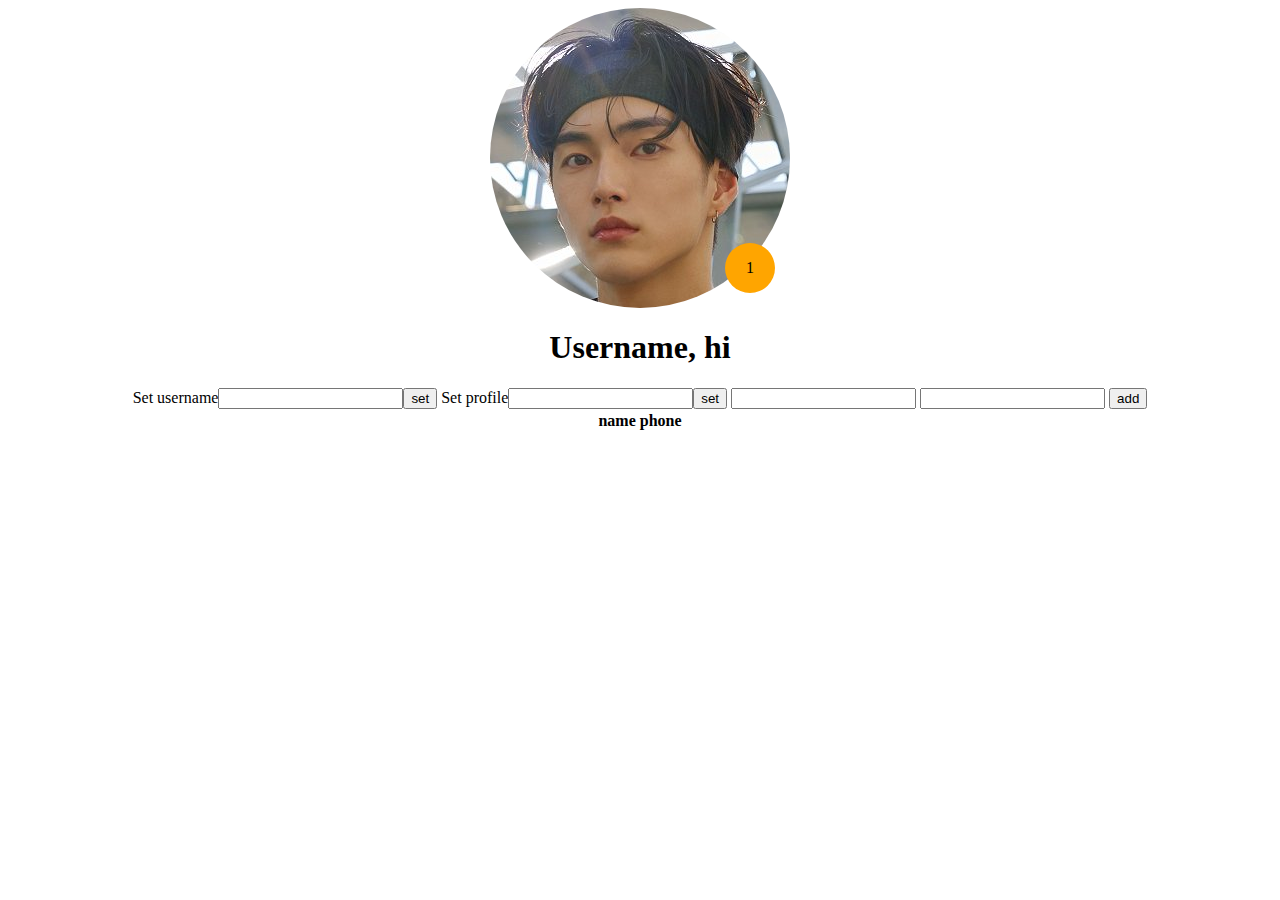
==== lab14.html @ 2cfedc13 "gfdfgdfgdfg" ====
<!DOCTYPE html>
<html lang="en">
<head>
    <meta charset="UTF-8">
    <meta name="viewport" content="width=device-width, initial-scale=1.0">
    <title>Document</title>
    <link rel="stylesheet" href="/style2.css">
</head>
<body>
    <center>
    <div id="profile" class="profile">
        <div class="notify">
            <p>1</p>
        </div>
    </div>
    <h1 id="username">Username, hi</h1>
    <label>Set username</label><input id="input" type="text"><button onclick="setName()">set</button>
    <label>Set profile</label><input id="input-url" type = "text"><button onclick="setImg()">set</button>
    <input id="nameee" type="text">
    <input id="phone" type="text">
    <button onclick="addRow()">add</button>
    <table id="table">
        <tr>
            <th>name</th>
            <th>phone</th>
        </tr>
    </table>
    </center>
    <script>
        const name = document.getElementById("username");
        const inputName = document.getElementById("input-name");
        const profile = document.getElementById("profile");
        const inputUrl = document.getElementById("input-url");
        const table = document.getElementById("table");
        const nameee = document.getElementById("nameee");
        const phone = document.getElementById("phone")
        
        
        function setName(){
            name.textContent = input.value + " , oh";
            input.value = "";
        }
        function setImg(){
            profile.style.backgroundImage ="url(" + inputUrl.value +")"
        }

        function addRow(){
            const row = document.createElement("tr")
            const cell1 = document.createElement("td")
            const cell2 = document.createElement("td")
            cell1.textContent = nameee.value;
            cell2.textContent = phone.value;
            row.appendChild(cell1);
            row.appendChild(cell2);
            table.appendChild(row);

        }
        function saveCSV() {
        const csvContent = phonenumber.map(row => row.join(",")).join("\n"); // Convert array to CSV string
        const blob = new Blob([csvContent], { type: "text/csv;charset=utf-8;" });
        const link = document.createElement("a");
        const url = URL.createObjectURL(blob);
        link.setAttribute("href", url);
        link.setAttribute("download", "data.csv");
        link.style.visibility = "hidden";
        document.body.appendChild(link);
        link.click();
        document.body.removeChild(link);
};
    </script>
</body>
</html>
---- style2.css ----
.profile{
    width: 300px;
    height: 300px;
    background-image: url(/2w4oV2_5_c.jpg) ;
    border-radius: 50%;
    background-position: center;
    background-size: cover;
    position: relative;
}
.notify{
    width:50px;
    height: 50px;
    background-color: orange;
    border-radius: 50%;
    display: flex;
    justify-content: center;
    align-items: center;
    position: absolute;
    bottom: 15px;
    right: 15px;
}
.table{
    margin-top: 15px;
    border: 1px solid;
    border-collapse: collapse;
    width: 50%;
}
.td{
    background-color: aqua;
    border: 1px solid;
}
.tr{
    background-color: white;
    border: 1px solid;
}
.button{
    border: 1px solid black;
    background-color: pink;
    border-radius: 2px;
    padding: 4px;
}
.body{
    background-color: blanchedalmond;
}
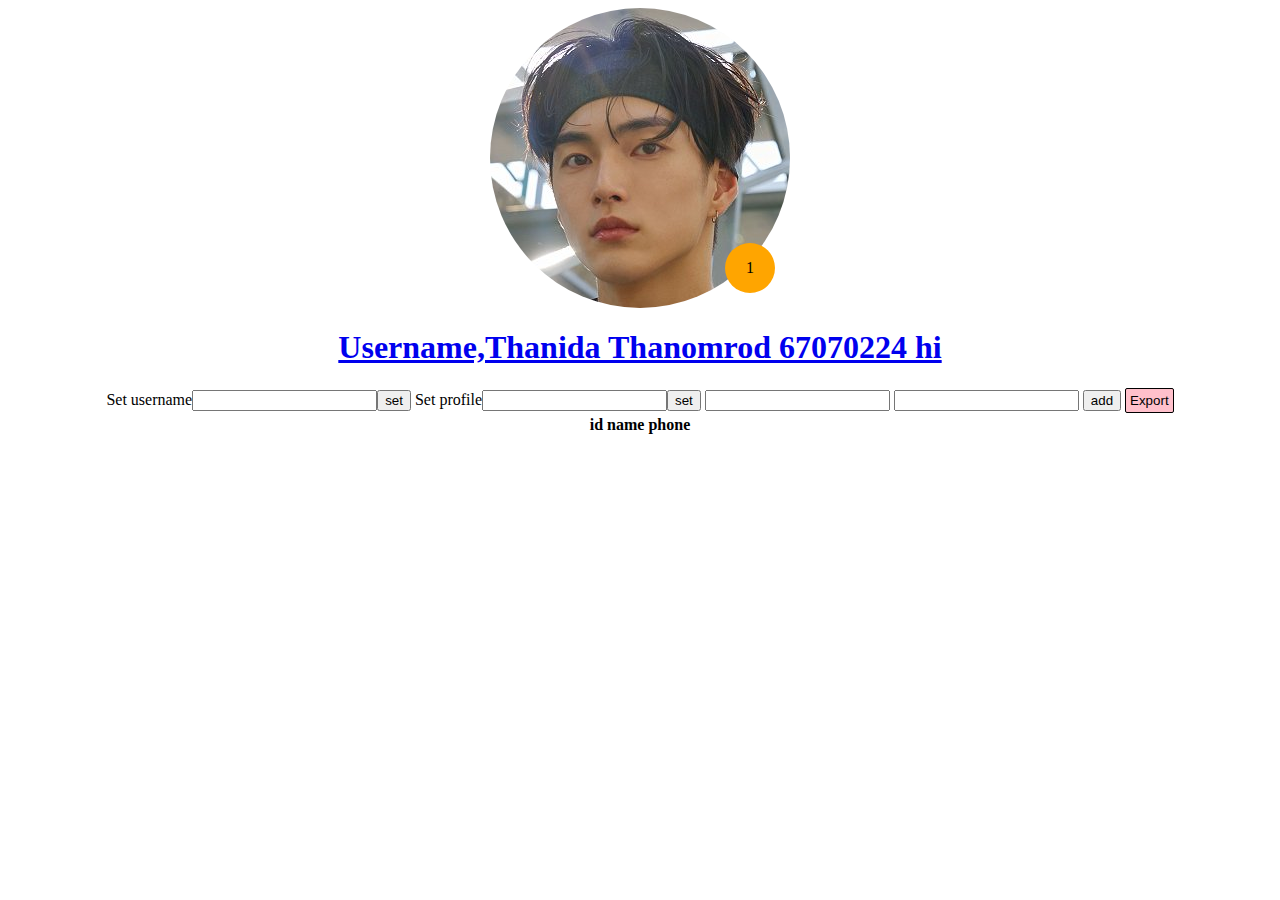
==== commit d9411984: "lab14" ====
--- a/lab14.html
+++ b/lab14.html
@@ -13,14 +13,17 @@
             <p>1</p>
         </div>
     </div>
-    <h1 id="username">Username, hi</h1>
+    <a href="https://github.com/BAMBiTha/ITF"><h1 id="username">Username,Thanida Thanomrod 67070224 hi</h1></a>
     <label>Set username</label><input id="input" type="text"><button onclick="setName()">set</button>
     <label>Set profile</label><input id="input-url" type = "text"><button onclick="setImg()">set</button>
     <input id="nameee" type="text">
     <input id="phone" type="text">
-    <button onclick="addRow()">add</button>
+    <button id="add" onclick="updateRow()">add</button>
+    <button class="button" id="export" onclick="saveCSV()">Export</button>
+
     <table id="table">
         <tr>
+            <th>id</th>
             <th>name</th>
             <th>phone</th>
         </tr>
@@ -34,7 +37,11 @@
         const table = document.getElementById("table");
         const nameee = document.getElementById("nameee");
         const phone = document.getElementById("phone")
-        
+        let count = 0;
+        var phonenumber = [];
+        const addBtn = document.getElementById("add");
+        const saveButton = document.getElementById("export");
+        console.log(saveButton.value)
         
         function setName(){
             name.textContent = input.value + " , oh";
@@ -55,18 +62,43 @@
             table.appendChild(row);
 
         }
+        function updateRow(){
+            count += 1;
+            const row = document.createElement("tr");
+            const cellNo = document.createElement("td");
+            const cellName = document.createElement("td");
+            const cellTel = document.createElement("td");
+            cellNo.textContent = count;
+            cellName.textContent = document.getElementById("nameee").value;
+            cellTel.textContent = document.getElementById("phone").value;
+            row.appendChild(cellNo);
+            row.appendChild(cellName);
+            row.appendChild(cellTel);
+            const table = document.getElementById("table");
+            table.appendChild(row);
+            
+            let arr = [];
+            arr.push(count);
+            arr.push(document.getElementById("nameee").value);
+            arr.push(document.getElementById("phone").value);
+            phonenumber.push(arr);
+            console.log(phonenumber);
+            
+            document.getElementById("nameee").value = "";
+            document.getElementById("phone").value = "";
+        };
         function saveCSV() {
-        const csvContent = phonenumber.map(row => row.join(",")).join("\n"); // Convert array to CSV string
-        const blob = new Blob([csvContent], { type: "text/csv;charset=utf-8;" });
-        const link = document.createElement("a");
-        const url = URL.createObjectURL(blob);
-        link.setAttribute("href", url);
-        link.setAttribute("download", "data.csv");
-        link.style.visibility = "hidden";
-        document.body.appendChild(link);
-        link.click();
-        document.body.removeChild(link);
-};
+            const csvContent = phonenumber.map(row => row.join(",")).join("\n"); // Convert array to CSV string
+            const blob = new Blob([csvContent], { type: "text/csv;charset=utf-8;" });
+            const link = document.createElement("a");
+            const url = URL.createObjectURL(blob);
+            link.setAttribute("href", url);
+            link.setAttribute("download", "data.csv");
+            link.style.visibility = "hidden";
+            document.body.appendChild(link);
+            link.click();
+            document.body.removeChild(link);
+        };
     </script>
 </body>
 </html>--- a/style2.css
+++ b/style2.css
@@ -39,6 +39,12 @@
     border-radius: 2px;
     padding: 4px;
 }
+.button:hover{
+    border: 1px solid black;
+    background-color: blueviolet;
+    border-radius: 2px;
+    padding: 4px;
+}
 .body{
     background-color: blanchedalmond;
 }